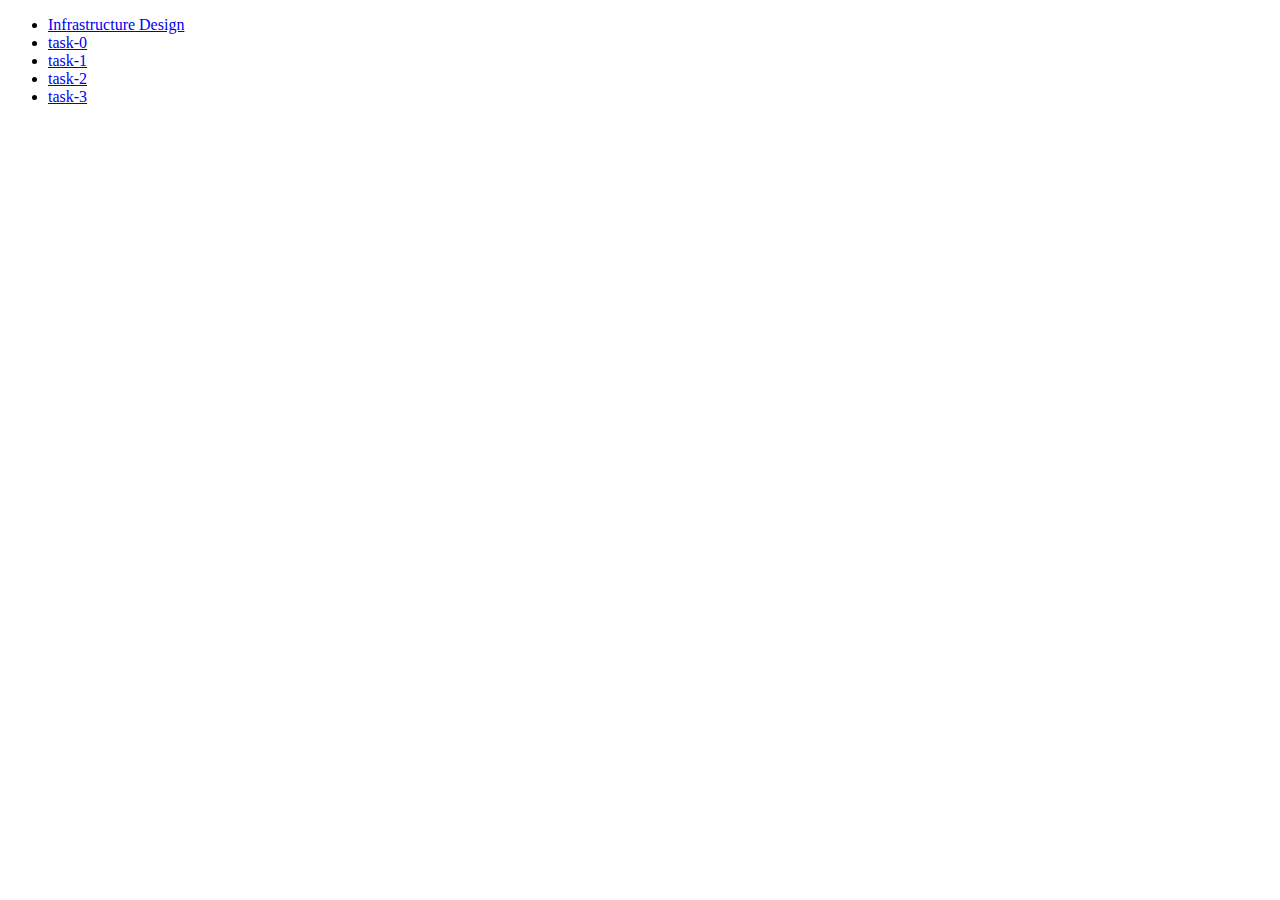
==== task-1.html @ 0ff25028 "push" ====
<!DOCTYPE html>
<html lang="en">
<head>
    <meta charset="UTF-8">
    <meta name="viewport" content="width=device-width, initial-scale=1.0">
    <link href="https://cdn.jsdelivr.net/npm/bootstrap@5.3.1/dist/css/bootstrap.min.css" rel="stylesheet" integrity="sha384-4bw+/aepP/YC94hEpVNVgiZdgIC5+VKNBQNGCHeKRQN+PtmoHDEXuppvnDJzQIu9" crossorigin="anonymous">
    <title>Document</title>
</head>
<body>
    <header>
        <ul class="nav nav-tabs">
            <li class="nav-item">
              <a class="nav-link" href="/index.html">Infrastructure Design</a>
            </li>
            <li class="nav-item">
              <a class="nav-link" href="/task-0.html">task-0</a>
            </li>
            <li class="nav-item">
              <a class="nav-link active" aria-current="page" href="#">task-1</a>
            </li>
            <li class="nav-item">
              <a class="nav-link" href="/task-2.html">task-2</a>
            </li>
            <li class="nav-item">
              <a class="nav-link" href="/task-3.html">task-3</a>
            </li>
    </header>
    <div class="container">

    </div>

    <script src="https://cdn.jsdelivr.net/npm/@popperjs/core@2.11.8/dist/umd/popper.min.js" integrity="sha384-I7E8VVD/ismYTF4hNIPjVp/Zjvgyol6VFvRkX/vR+Vc4jQkC+hVqc2pM8ODewa9r" crossorigin="anonymous"></script>
    <script src="https://cdn.jsdelivr.net/npm/bootstrap@5.3.1/dist/js/bootstrap.min.js" integrity="sha384-Rx+T1VzGupg4BHQYs2gCW9It+akI2MM/mndMCy36UVfodzcJcF0GGLxZIzObiEfa" crossorigin="anonymous"></script> 
</body>
</html>
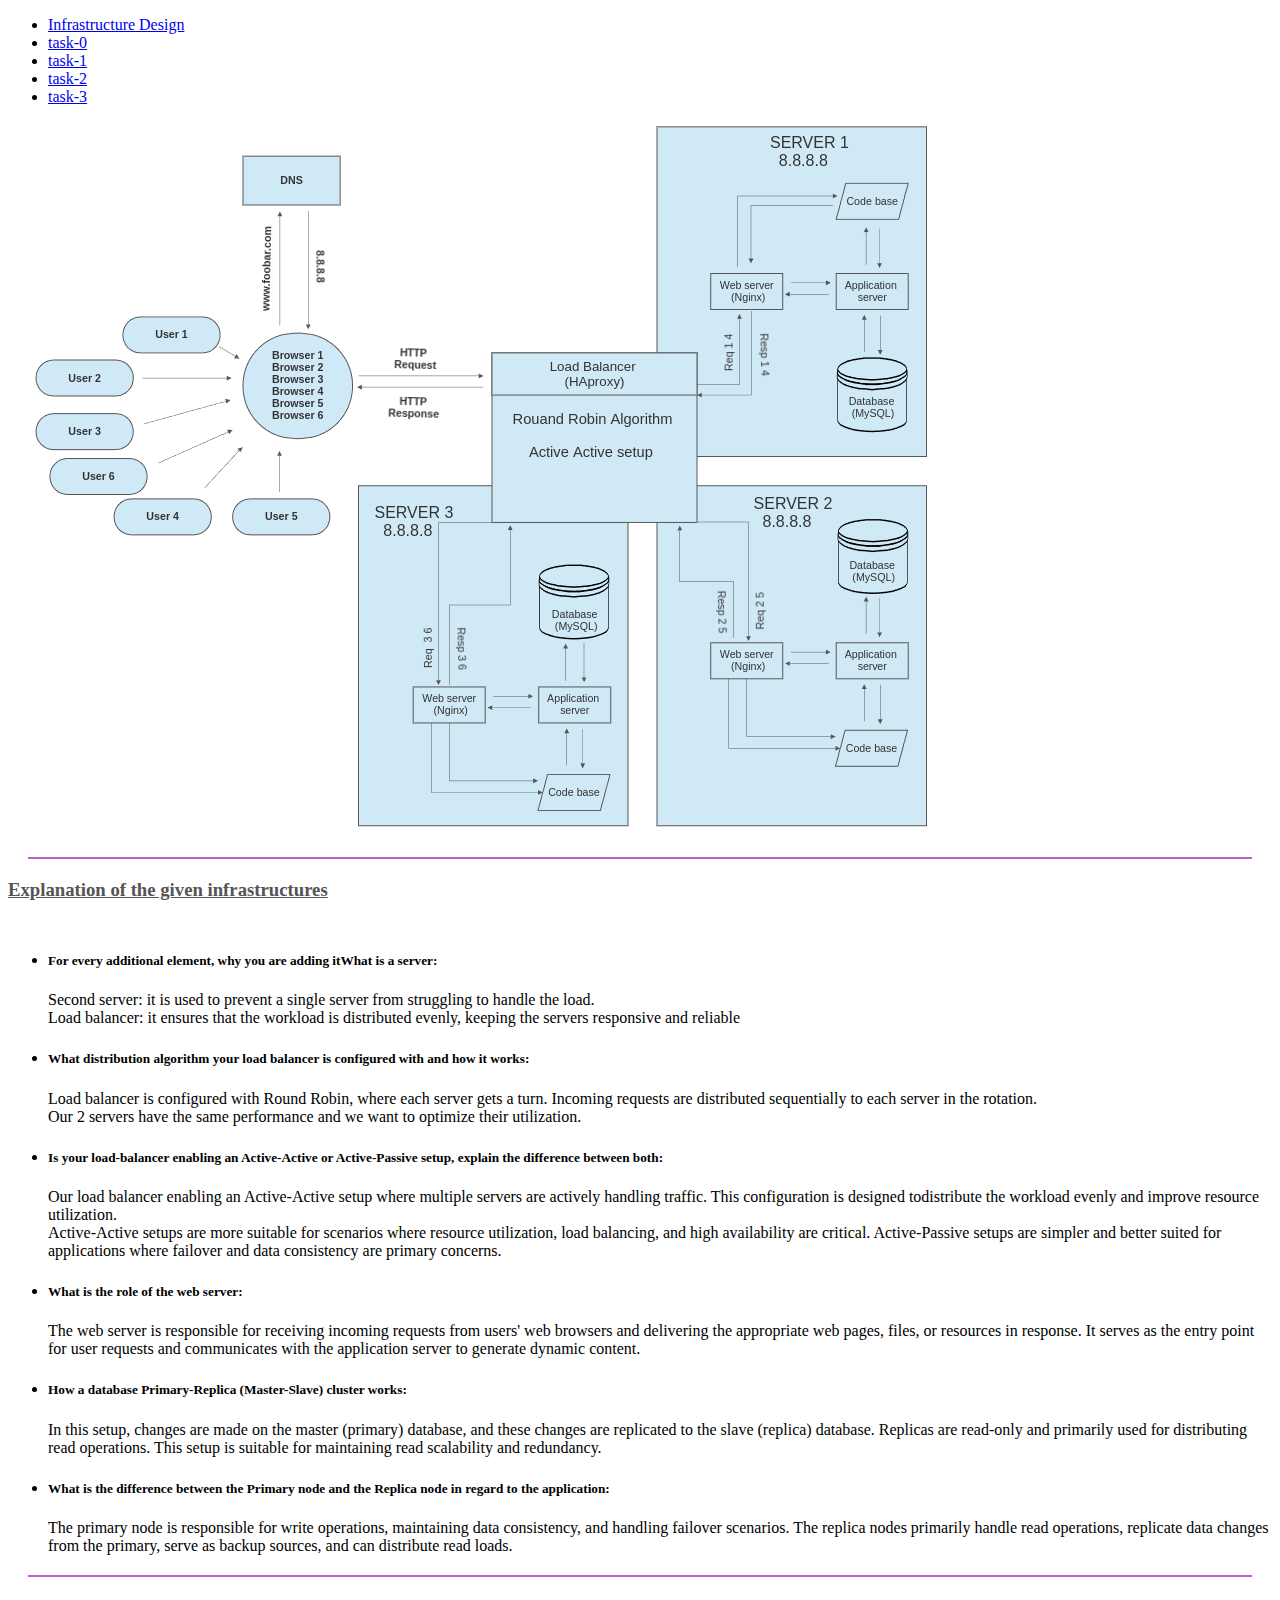
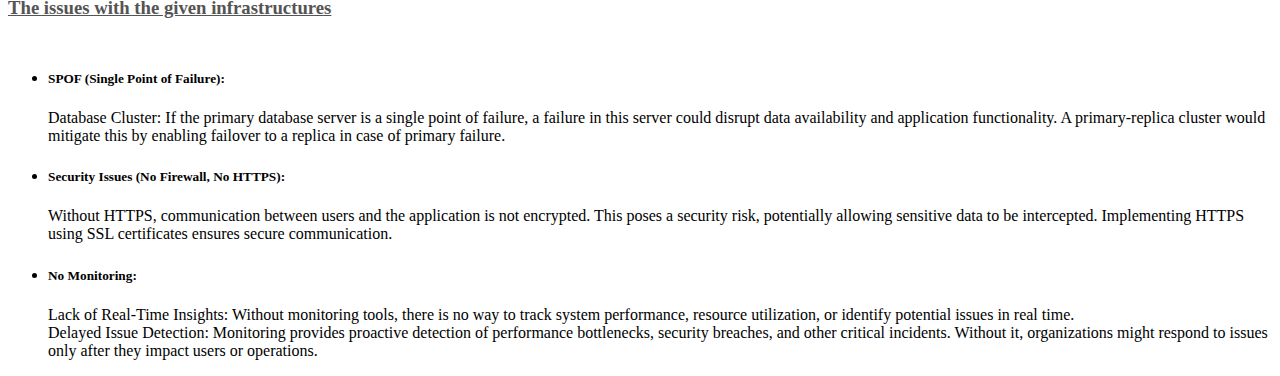
==== commit 2ae123da: "1_2" ====
--- a/task-1.html
+++ b/task-1.html
@@ -2,6 +2,7 @@
 <html lang="en">
 <head>
     <meta charset="UTF-8">
+    <link rel="stylesheet" href="styles/style.css">
     <meta name="viewport" content="width=device-width, initial-scale=1.0">
     <link href="https://cdn.jsdelivr.net/npm/bootstrap@5.3.1/dist/css/bootstrap.min.css" rel="stylesheet" integrity="sha384-4bw+/aepP/YC94hEpVNVgiZdgIC5+VKNBQNGCHeKRQN+PtmoHDEXuppvnDJzQIu9" crossorigin="anonymous">
     <title>Document</title>
@@ -26,7 +27,62 @@
             </li>
     </header>
     <div class="container">
+      <img src="images/2.png" alt="">
+      <div class="linee"></div>
+      <h3>Explanation of the given infrastructures</h3>
+      <ul>
+          <li>
+            <h5>For every additional element, why you are adding itWhat is a server:</h5>
+            <p>Second server: it is used to prevent a single server from struggling to handle the load. <br> Load balancer: it ensures that the workload is distributed evenly, keeping the servers responsive and reliable</p>
+          </li>
+          <li>
+            <h5>What distribution algorithm your load balancer is configured with 
+and how it works:</h5>
+            <p>Load balancer is configured with Round Robin, where each server gets a turn. Incoming requests are distributed sequentially to each server in the rotation. <br> Our 2 servers have the same performance and we want to optimize their utilization.</p>
+          </li>
+          <li>
+            <h5>Is your load-balancer enabling an Active-Active or Active-Passive 
+setup, explain the difference between both:</h5>
+            <p>Our load balancer enabling an Active-Active setup where multiple servers are actively handling traffic. This configuration is designed todistribute the workload evenly and improve resource utilization.              <br>Active-Active setups are more suitable for scenarios where resource utilization, load balancing, and high availability are critical. Active-Passive setups are simpler and better suited for applications where failover and data consistency are primary concerns.</p>
+          </li>
+          <li>
+            <h5>What is the role of the web server:</h5>
+            <p>The web server is responsible for receiving incoming requests from users' web browsers and delivering the appropriate web pages, files, or resources in response. It serves as the entry point for user requests and communicates with the application server to generate dynamic content.</p>
+          </li>
+          <li>
+            <h5>How a database Primary-Replica (Master-Slave) cluster works:</h5>
+            <p>In this setup, changes are made on the master (primary) database, and these changes are replicated to the slave (replica) database. Replicas are read-only and primarily used for distributing read operations. This setup is suitable for maintaining read scalability and redundancy.</p>
+          </li>
+          <li>
+            <h5>What is the difference between the Primary node and the Replica 
+node in regard to the application:</h5>
+            <p>The primary node is responsible for write operations, maintaining data consistency, and handling failover scenarios. 
+            The replica nodes primarily handle read operations, replicate data 
+              changes from the primary, serve as backup sources, and can distribute read loads.</p>
+          </li>
 
+      </ul>
+      <div class="linee"></div>
+      <h3>The issues with the given infrastructures</h3>
+        <ul>
+          <li>
+            <h5>SPOF (Single Point of Failure):</h5>
+            <p>Database Cluster: If the primary database server is a single point of failure, a failure in this server could disrupt data availability and application functionality. A primary-replica cluster would mitigate this by enabling failover to a replica in case of primary failure.</p>
+          </li>
+        </ul>
+        <ul>
+          <li>
+            <h5>Security Issues (No Firewall, No HTTPS):</h5>
+            <p>Without HTTPS, communication between users and the application is not encrypted. This poses a security risk, potentially allowing sensitive data to be intercepted. Implementing HTTPS using SSL certificates ensures secure communication.</p>
+          </li>
+        </ul>
+        <ul>
+          <li>
+            <h5>No Monitoring:</h5>
+            <p>Lack of Real-Time Insights: Without monitoring tools, there is no way to track system performance, resource utilization, or identify potential issues in real time.
+              <br>Delayed Issue Detection: Monitoring provides proactive detection of performance bottlenecks, security breaches, and other critical incidents. Without it, organizations might respond to issues only after they impact users or operations.</p>
+          </li>
+        </ul>
     </div>
 
     <script src="https://cdn.jsdelivr.net/npm/@popperjs/core@2.11.8/dist/umd/popper.min.js" integrity="sha384-I7E8VVD/ismYTF4hNIPjVp/Zjvgyol6VFvRkX/vR+Vc4jQkC+hVqc2pM8ODewa9r" crossorigin="anonymous"></script>
--- a/styles/style.css
+++ b/styles/style.css
@@ -0,0 +1,26 @@
+.req {
+    display: inline-flex;
+    justify-items: start;
+    border: 1px #bb5fce solid;
+    border-radius: 3px;
+    margin: 10px;
+    margin-bottom: 30px;
+    padding: 10px;
+}
+
+.linee {
+    border: #bb5fce 1px solid;
+    display: flex;
+    margin: 20px;
+}
+
+.btnn {
+    display: flex;
+    justify-content: flex-end;
+}
+
+body h3 {
+    margin-bottom: 50px;
+    color: rgb(85, 84, 84);
+    text-decoration: underline;
+}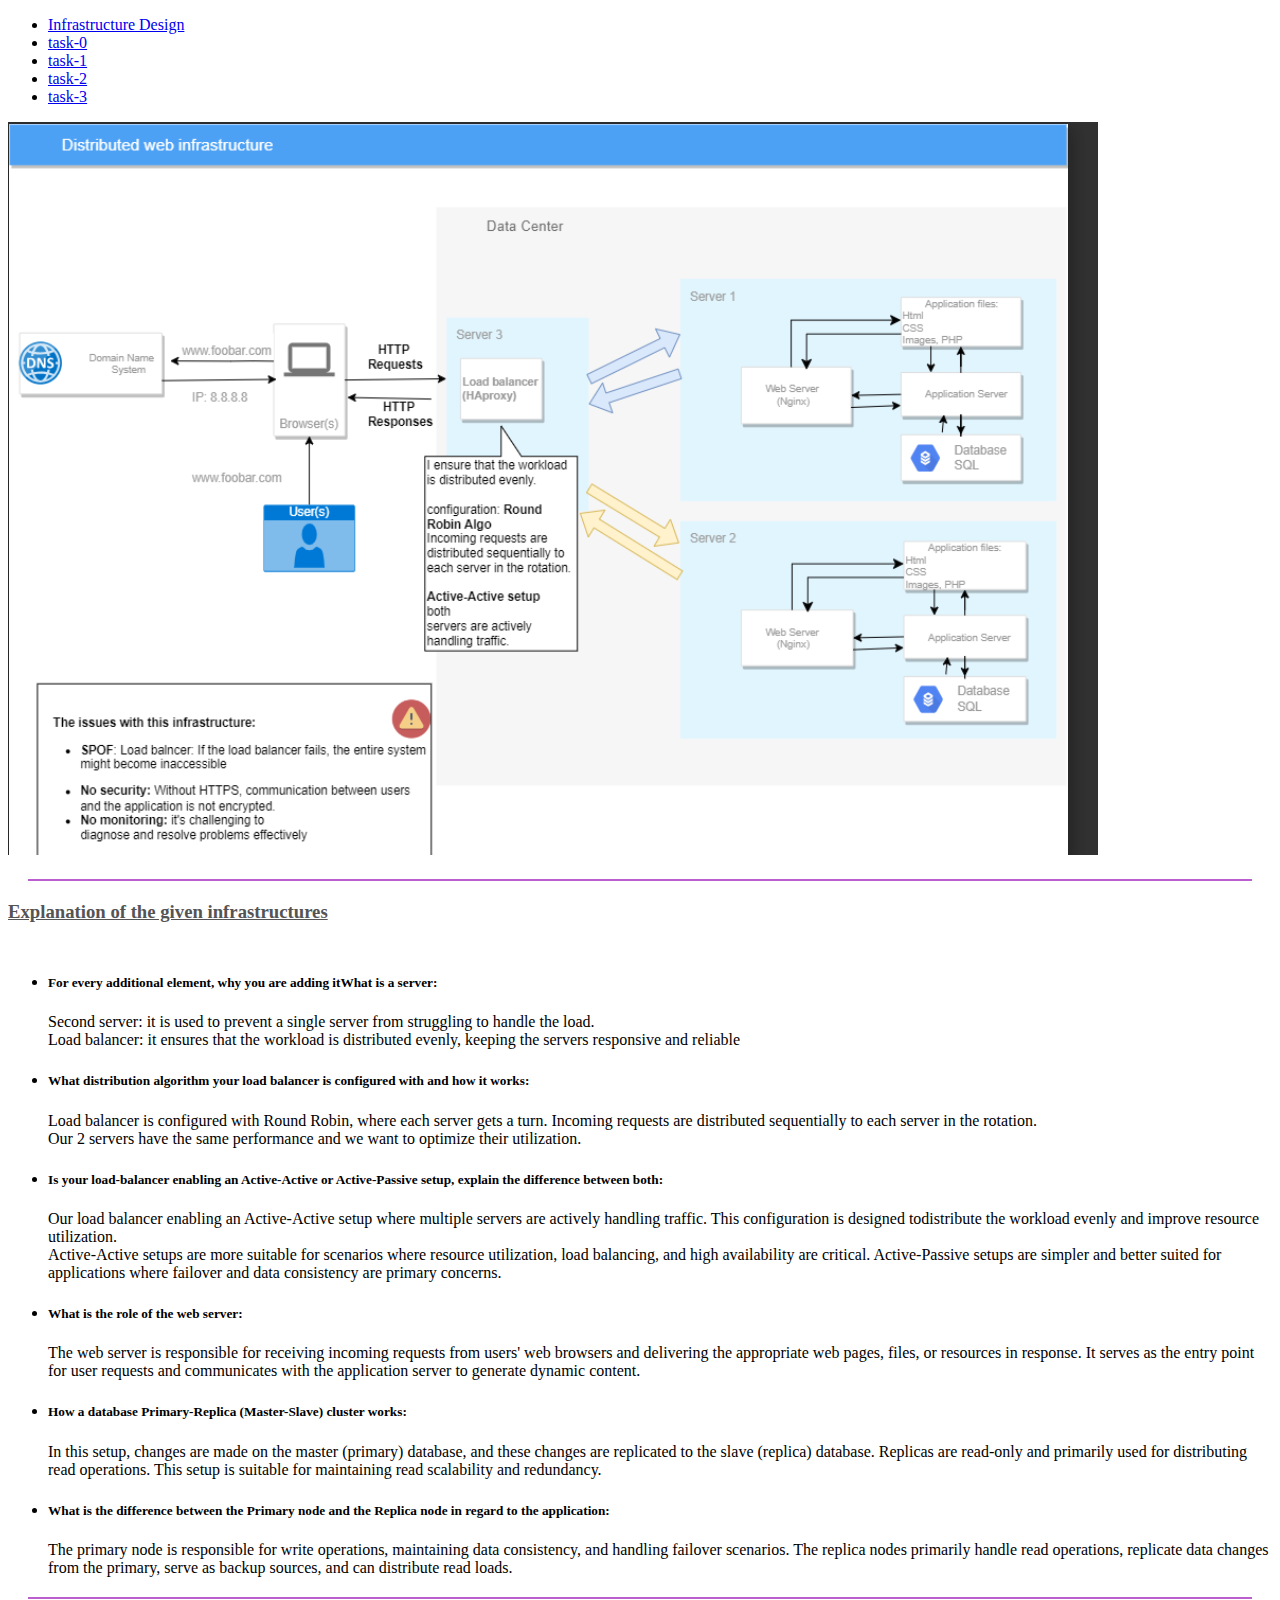
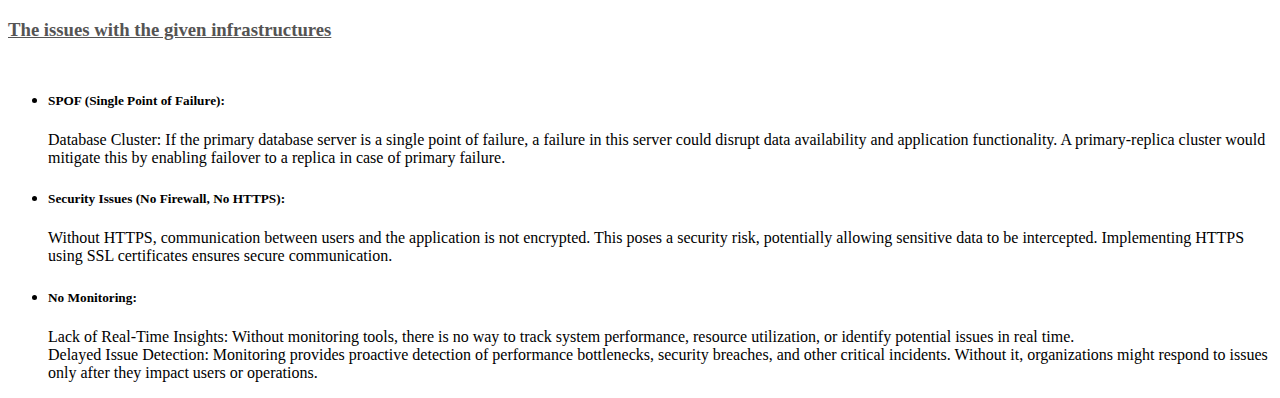
==== commit 9c833674: "task3" ====
--- a/task-1.html
+++ b/task-1.html
@@ -27,7 +27,7 @@
             </li>
     </header>
     <div class="container">
-      <img src="images/2.png" alt="">
+      <img src="images/task_1.png" alt="">
       <div class="linee"></div>
       <h3>Explanation of the given infrastructures</h3>
       <ul>
@@ -88,4 +88,4 @@
     <script src="https://cdn.jsdelivr.net/npm/@popperjs/core@2.11.8/dist/umd/popper.min.js" integrity="sha384-I7E8VVD/ismYTF4hNIPjVp/Zjvgyol6VFvRkX/vR+Vc4jQkC+hVqc2pM8ODewa9r" crossorigin="anonymous"></script>
     <script src="https://cdn.jsdelivr.net/npm/bootstrap@5.3.1/dist/js/bootstrap.min.js" integrity="sha384-Rx+T1VzGupg4BHQYs2gCW9It+akI2MM/mndMCy36UVfodzcJcF0GGLxZIzObiEfa" crossorigin="anonymous"></script> 
 </body>
-</html>+</html>
